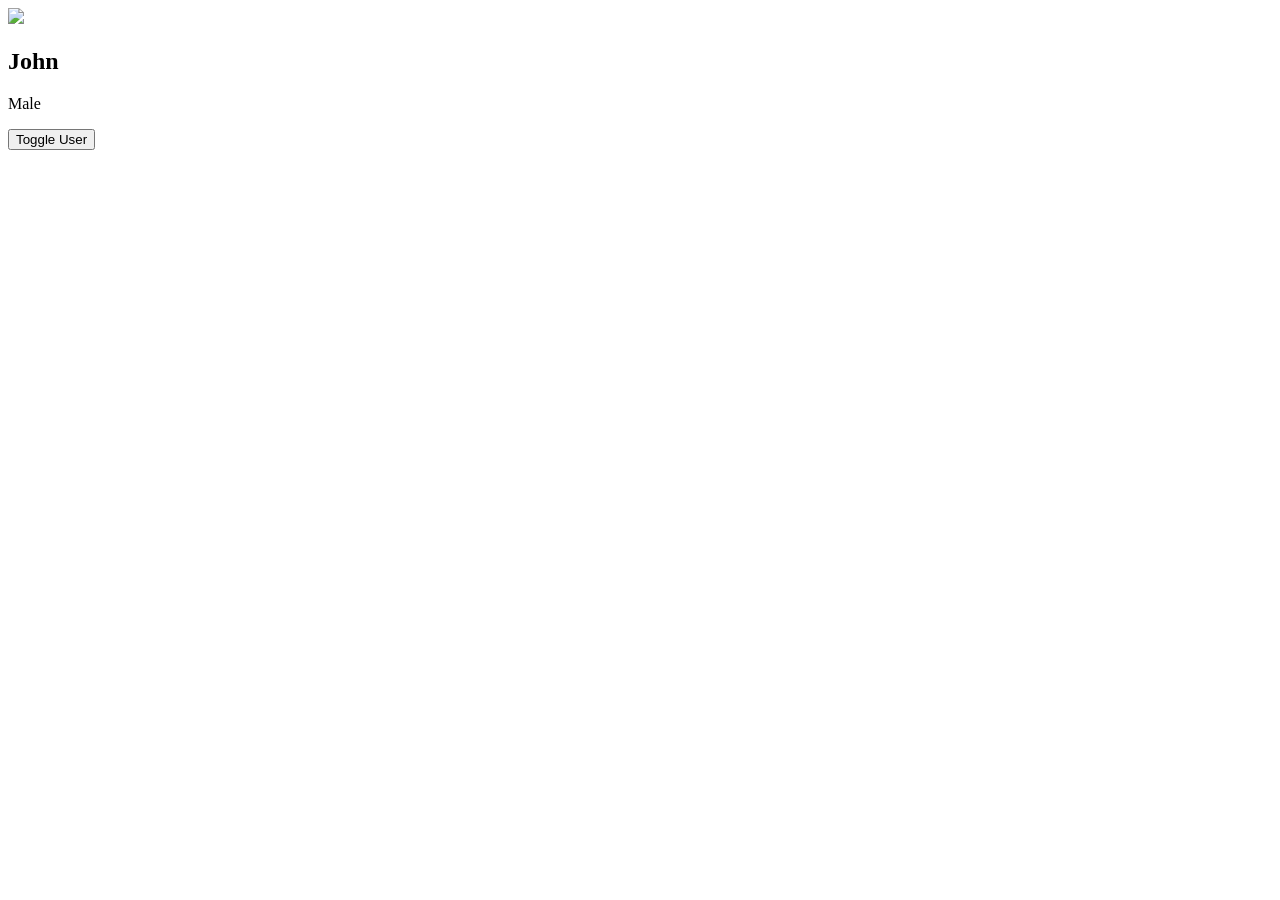
==== src/main/resources/static/index.html @ e57ddd71 "project done with the cards and toggle button" ====
<!DOCTYPE html>
<html>
<head>
    <title>User Card</title>
    <link rel="stylesheet" href="css/site.css">
</head>
<body>

    <div class="card">
        <img id="userImage" src="img/john.png" alr="User Image">
        <h2 id="userName">John</h2>
        <p id="userGender">Male</p>
        <button onclick="toggleCard()">Toggle User</button>
    </div>

    <script src="js/site.js"></script>
</body>
</html>
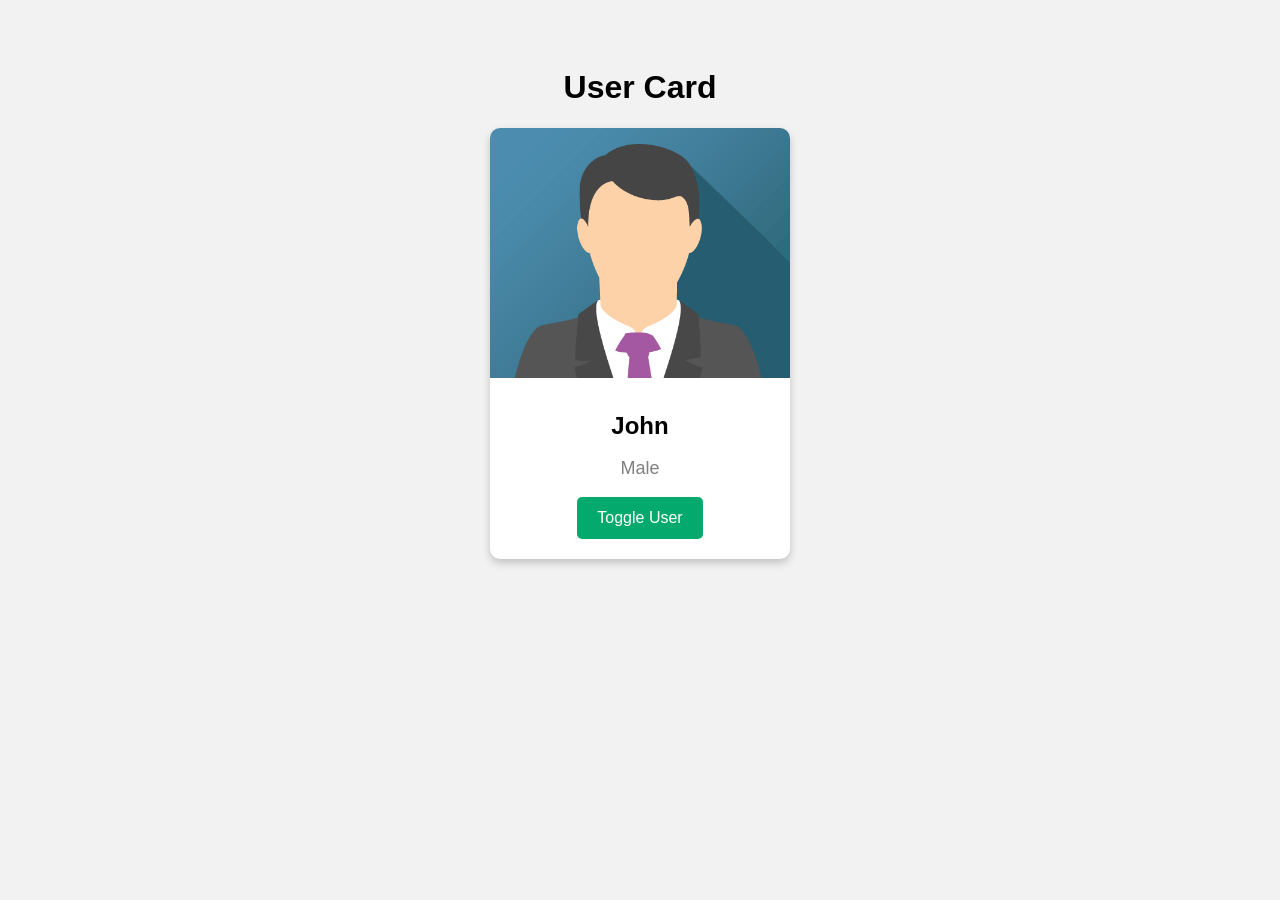
==== commit b4a58467: "Added user card with toggle button" ====
--- a/src/main/resources/static/index.html
+++ b/src/main/resources/static/index.html
@@ -1,18 +1,32 @@
 <!DOCTYPE html>
-<html>
+<html lang="en">
 <head>
+    <meta charset="UTF-8">
+    <meta name="viewport" content="width=device-width, initial-scale=1.0">
     <title>User Card</title>
+
     <link rel="stylesheet" href="css/site.css">
 </head>
 <body>
 
+    <h1>User Card</h1>
+
     <div class="card">
-        <img id="userImage" src="img/john.png" alr="User Image">
-        <h2 id="userName">John</h2>
-        <p id="userGender">Male</p>
-        <button onclick="toggleCard()">Toggle User</button>
+
+        <img id="userImage" src="img/john.png" alt="User Image">
+
+        <div class="container">
+            <h2 id="userName">John</h2>
+            <p id="userGender">Male</p>
+
+            <button onclick="toggleCard()">
+                Toggle User
+            </button>
+        </div>
+
     </div>
 
     <script src="js/site.js"></script>
+
 </body>
-</html>
+</html>
--- a/src/main/resources/static/css/site.css
+++ b/src/main/resources/static/css/site.css
@@ -0,0 +1,60 @@
+body {
+    font-family: Arial, sans-serif;
+    background-color: #f2f2f2;
+    text-align: center;
+    padding-top: 40px;
+}
+
+.card {
+    width: 300px;
+    margin: auto;
+    background-color: white;
+    border-radius: 10px;
+    overflow: hidden;
+
+    box-shadow: 0 4px 8px rgba(0,0,0,0.2);
+
+    transition: 0.3s;
+}
+
+.card:hover {
+    box-shadow: 0 8px 16px rgba(0,0,0,0.3);
+}
+
+.card img {
+    width: 100%;
+    height: 250px;
+    object-fit: cover;
+}
+
+.container {
+    padding: 20px;
+}
+
+.container h2 {
+    margin: 10px 0;
+}
+
+.container p {
+    color: gray;
+    font-size: 18px;
+}
+
+button {
+    background-color: #04AA6D;
+    color: white;
+
+    border: none;
+
+    padding: 12px 20px;
+
+    border-radius: 5px;
+
+    cursor: pointer;
+
+    font-size: 16px;
+}
+
+button:hover {
+    background-color: #038c5a;
+}
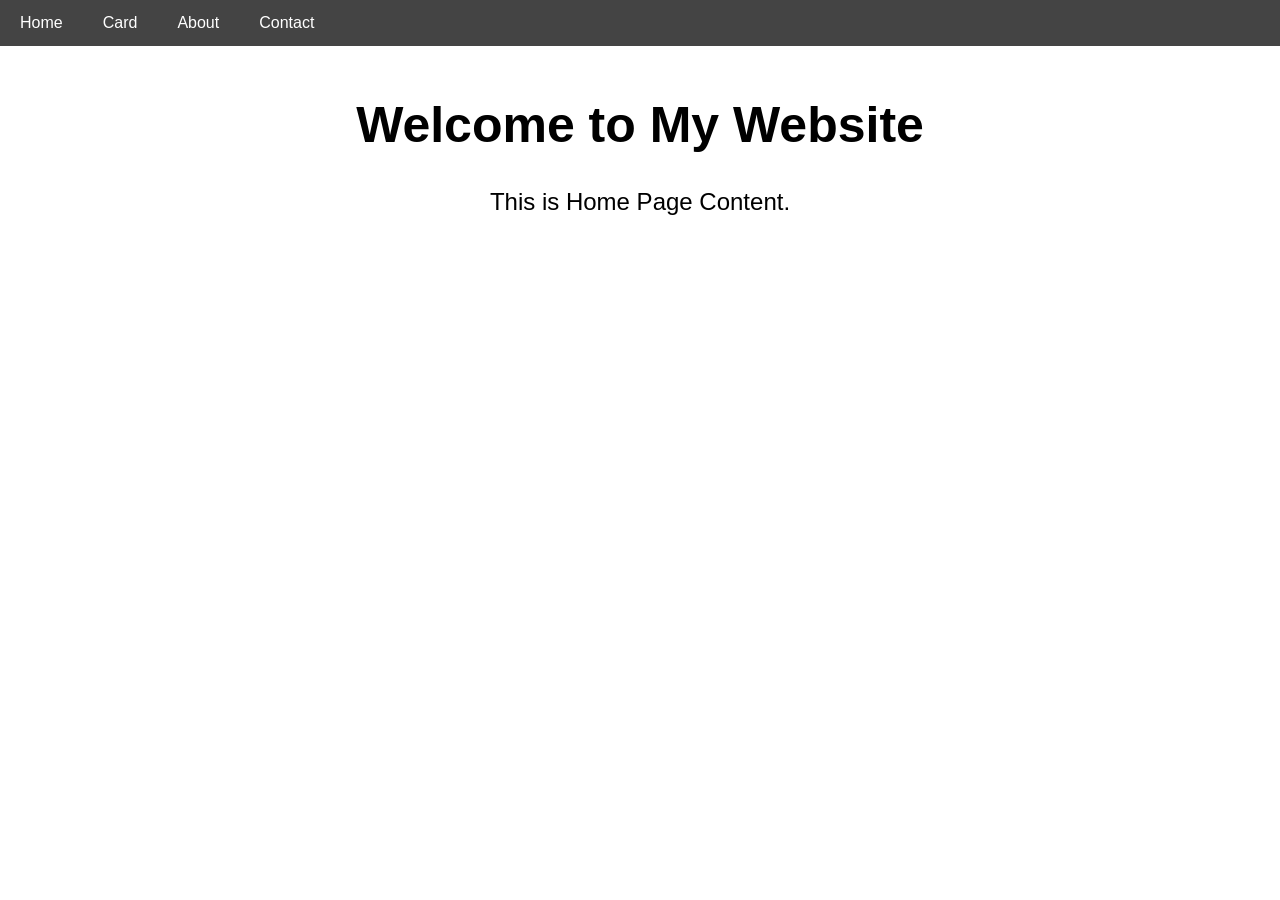
==== commit 6da2b038: "added navbar" ====
--- a/src/main/resources/static/index.html
+++ b/src/main/resources/static/index.html
@@ -1,32 +1,28 @@
 <!DOCTYPE html>
 <html lang="en">
+
 <head>
     <meta charset="UTF-8">
     <meta name="viewport" content="width=device-width, initial-scale=1.0">
-    <title>User Card</title>
+    <title>Navbar Example</title>
 
     <link rel="stylesheet" href="css/site.css">
 </head>
+
 <body>
 
-    <h1>User Card</h1>
-
-    <div class="card">
-
-        <img id="userImage" src="img/john.png" alt="User Image">
-
-        <div class="container">
-            <h2 id="userName">John</h2>
-            <p id="userGender">Male</p>
-
-            <button onclick="toggleCard()">
-                Toggle User
-            </button>
-        </div>
-
+    <div class="navbar">
+        <a href="#">Home</a>
+        <a href="card.html">Card</a>
+        <a href="#">About</a>
+        <a href="#">Contact</a>
     </div>
 
-    <script src="js/site.js"></script>
+    <div class="home-content">
+        <h1>Welcome to My Website</h1>
+        <p>This is Home Page Content.</p>
+    </div>
 
 </body>
+
 </html>
--- a/src/main/resources/static/css/site.css
+++ b/src/main/resources/static/css/site.css
@@ -1,60 +1,33 @@
 body {
+    margin: 0;
     font-family: Arial, sans-serif;
-    background-color: #f2f2f2;
-    text-align: center;
-    padding-top: 40px;
 }
 
-.card {
-    width: 300px;
-    margin: auto;
-    background-color: white;
-    border-radius: 10px;
+.navbar {
+    background-color: #444;
     overflow: hidden;
-
-    box-shadow: 0 4px 8px rgba(0,0,0,0.2);
-
-    transition: 0.3s;
 }
 
-.card:hover {
-    box-shadow: 0 8px 16px rgba(0,0,0,0.3);
+.navbar a {
+    float: left;
+    color: white;
+    text-decoration: none;
+    padding: 14px 20px;
 }
 
-.card img {
-    width: 100%;
-    height: 250px;
-    object-fit: cover;
+.navbar a:hover {
+    background-color: #666;
 }
 
-.container {
-    padding: 20px;
+.home-content {
+    text-align: center;
+    margin-top: 50px;
 }
 
-.container h2 {
-    margin: 10px 0;
+.home-content h1 {
+    font-size: 50px;
 }
 
-.container p {
-    color: gray;
-    font-size: 18px;
-}
-
-button {
-    background-color: #04AA6D;
-    color: white;
-
-    border: none;
-
-    padding: 12px 20px;
-
-    border-radius: 5px;
-
-    cursor: pointer;
-
-    font-size: 16px;
-}
-
-button:hover {
-    background-color: #038c5a;
+.home-content p {
+    font-size: 24px;
 }
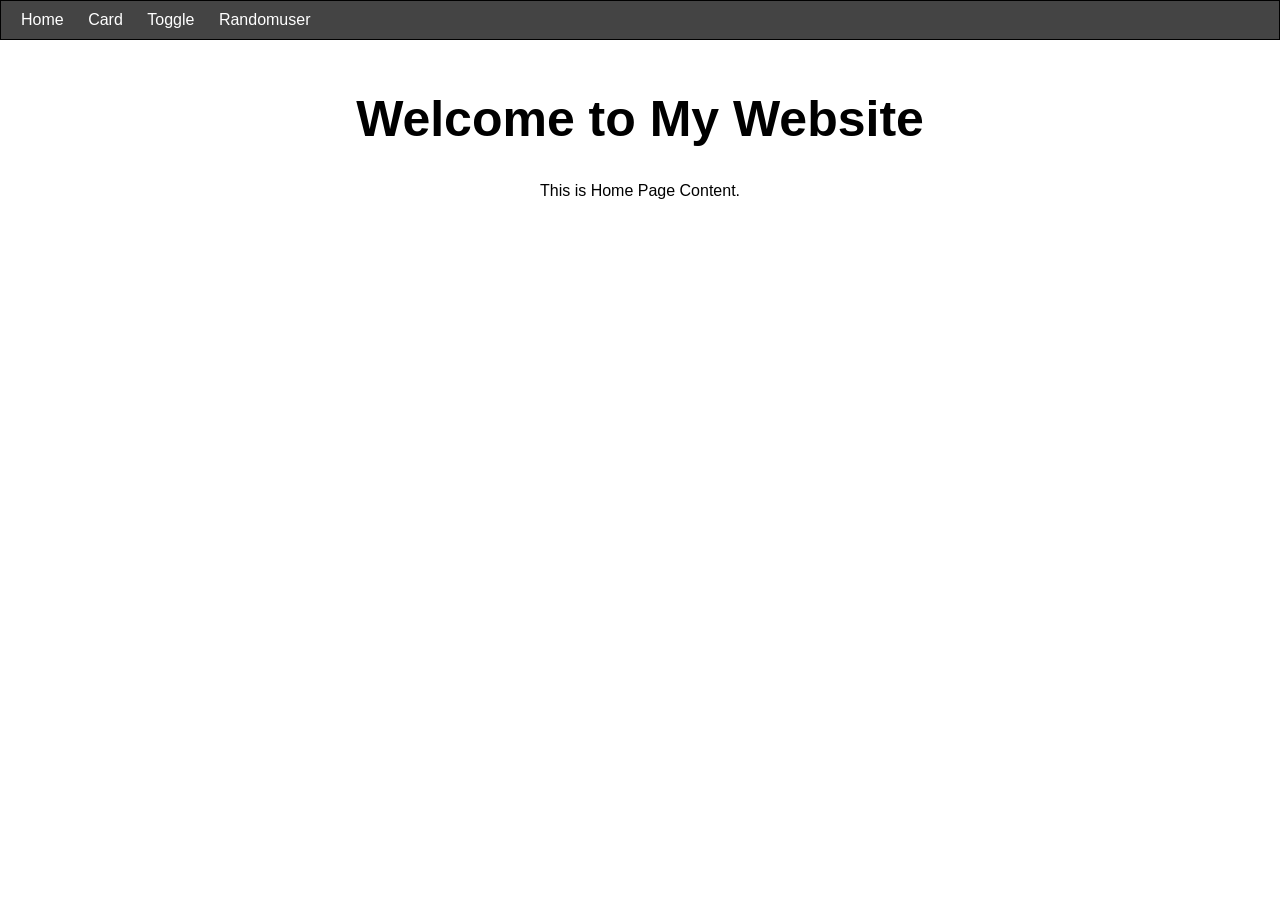
==== commit b147edd8: "added randomuser" ====
--- a/src/main/resources/static/index.html
+++ b/src/main/resources/static/index.html
@@ -4,7 +4,7 @@
 <head>
     <meta charset="UTF-8">
     <meta name="viewport" content="width=device-width, initial-scale=1.0">
-    <title>Navbar Example</title>
+    <title>Home</title>
 
     <link rel="stylesheet" href="css/site.css">
 </head>
@@ -12,10 +12,10 @@
 <body>
 
     <div class="navbar">
-        <a href="#">Home</a>
+        <a href="index.html">Home</a>
         <a href="card.html">Card</a>
-        <a href="#">About</a>
-        <a href="#">Contact</a>
+        <a href="toggle.html">Toggle</a>
+        <a href="Randomuser.html">Randomuser</a>
     </div>
 
     <div class="home-content">
--- a/src/main/resources/static/css/site.css
+++ b/src/main/resources/static/css/site.css
@@ -3,21 +3,25 @@
     font-family: Arial, sans-serif;
 }
 
+/* NAVBAR */
+
 .navbar {
+    border: 1px solid #000;
     background-color: #444;
-    overflow: hidden;
+    padding: 10px;
 }
 
 .navbar a {
-    float: left;
     color: white;
     text-decoration: none;
-    padding: 14px 20px;
+    padding: 10px;
 }
 
 .navbar a:hover {
     background-color: #666;
 }
+
+/* HOME PAGE */
 
 .home-content {
     text-align: center;
@@ -26,8 +30,4 @@
 
 .home-content h1 {
     font-size: 50px;
-}
-
-.home-content p {
-    font-size: 24px;
 }
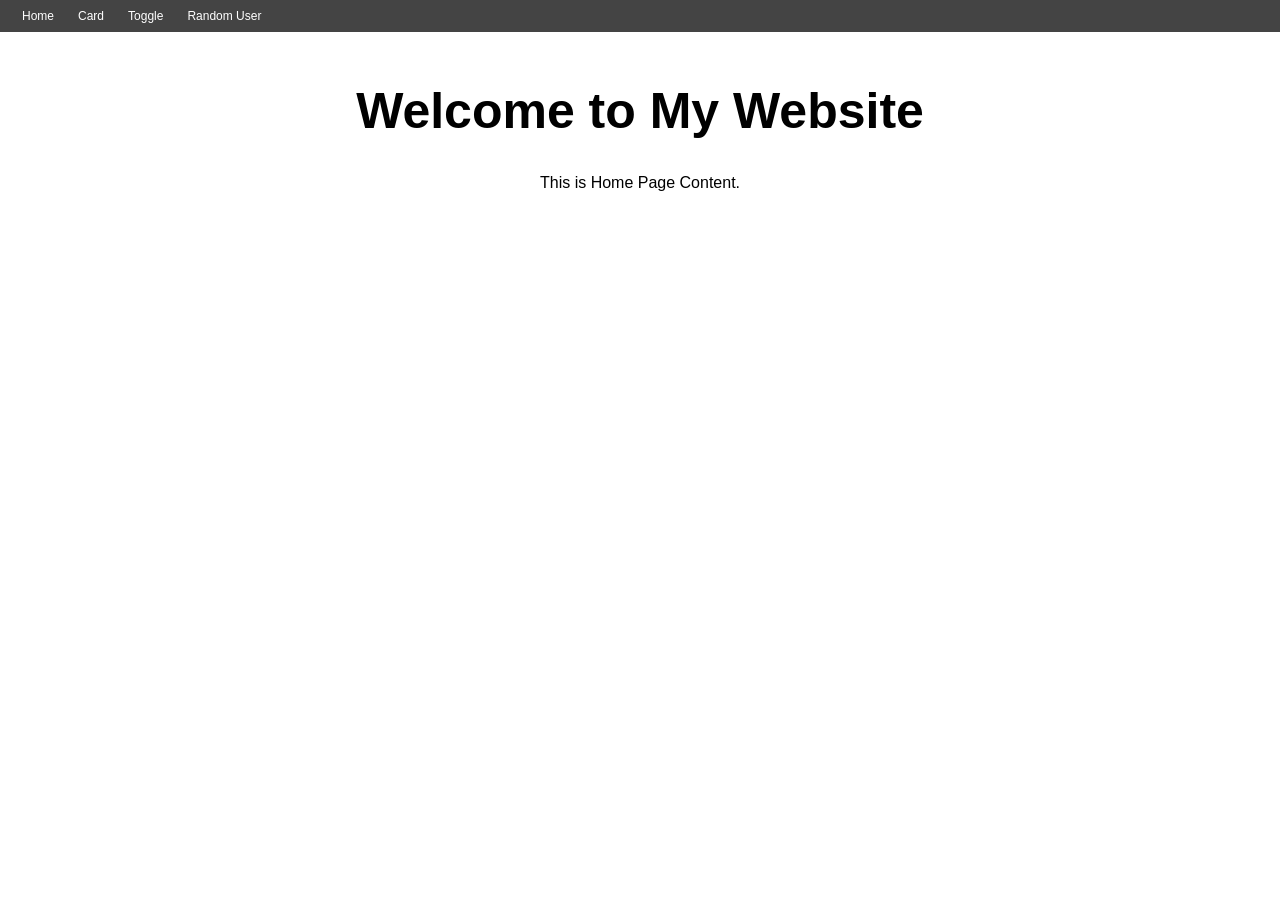
==== commit 0dd5c8b2: "updated the navbar and  the randomuser tab" ====
--- a/src/main/resources/static/index.html
+++ b/src/main/resources/static/index.html
@@ -1,21 +1,18 @@
 <!DOCTYPE html>
 <html lang="en">
-
 <head>
     <meta charset="UTF-8">
     <meta name="viewport" content="width=device-width, initial-scale=1.0">
     <title>Home</title>
-
     <link rel="stylesheet" href="css/site.css">
 </head>
-
 <body>
 
     <div class="navbar">
         <a href="index.html">Home</a>
         <a href="card.html">Card</a>
         <a href="toggle.html">Toggle</a>
-        <a href="Randomuser.html">Randomuser</a>
+        <a href="randomuser.html">Random User</a>
     </div>
 
     <div class="home-content">
@@ -24,5 +21,4 @@
     </div>
 
 </body>
-
 </html>
--- a/src/main/resources/static/css/site.css
+++ b/src/main/resources/static/css/site.css
@@ -3,18 +3,22 @@
     font-family: Arial, sans-serif;
 }
 
-/* NAVBAR */
+/* THIN NAVBAR */
 
 .navbar {
-    border: 1px solid #000;
     background-color: #444;
-    padding: 10px;
+    height: 32px;
+    display: flex;
+    align-items: center;
+    padding-left: 10px;
 }
 
 .navbar a {
     color: white;
     text-decoration: none;
-    padding: 10px;
+    padding: 9px 12px;
+    font-size: 12px;
+    font-family: Arial, sans-serif;
 }
 
 .navbar a:hover {
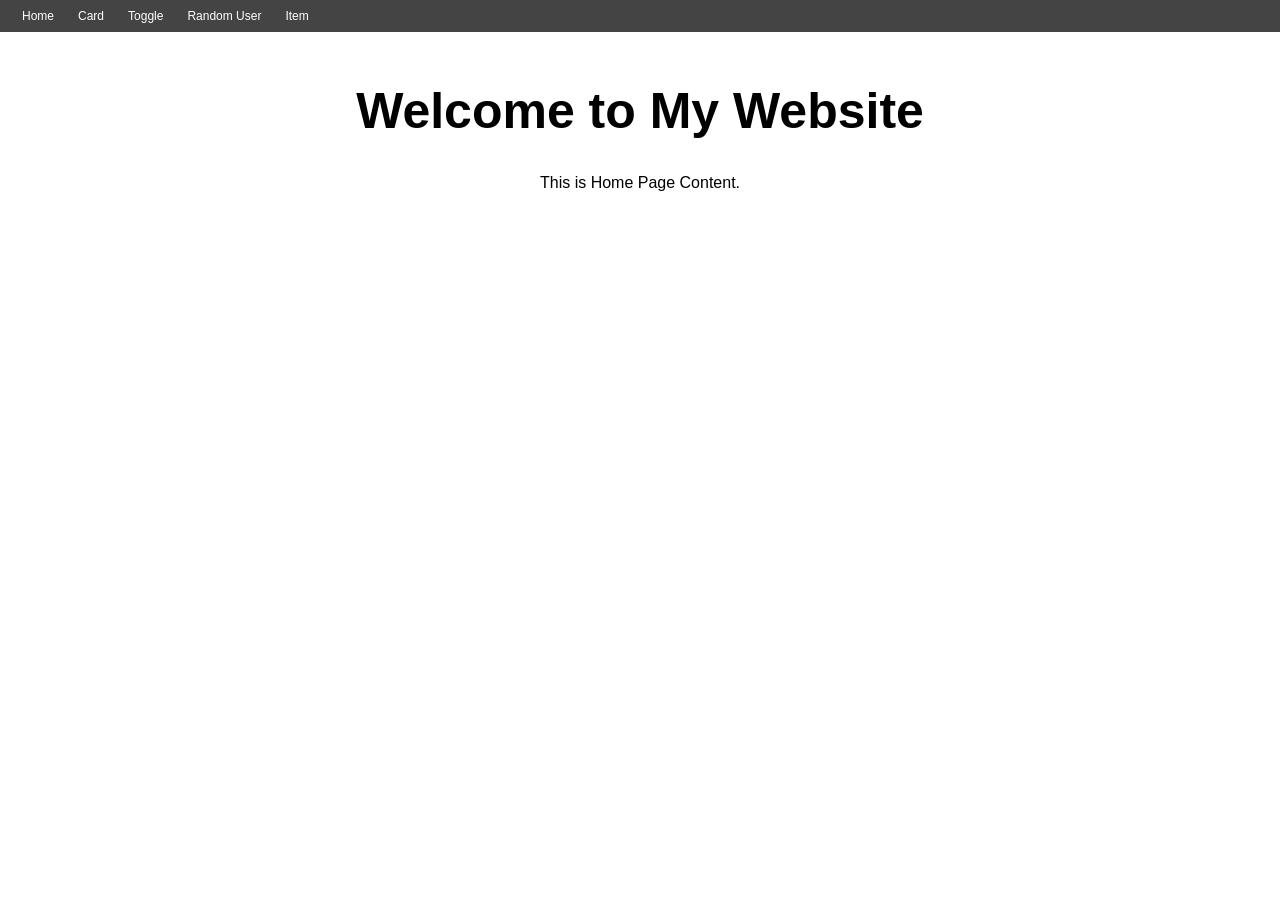
==== commit 8d19c4bf: "added gitpulse" ====
--- a/src/main/resources/static/index.html
+++ b/src/main/resources/static/index.html
@@ -13,6 +13,7 @@
         <a href="card.html">Card</a>
         <a href="toggle.html">Toggle</a>
         <a href="randomuser.html">Random User</a>
+        <a href="/gitpulse.html">Item</a>
     </div>
 
     <div class="home-content">
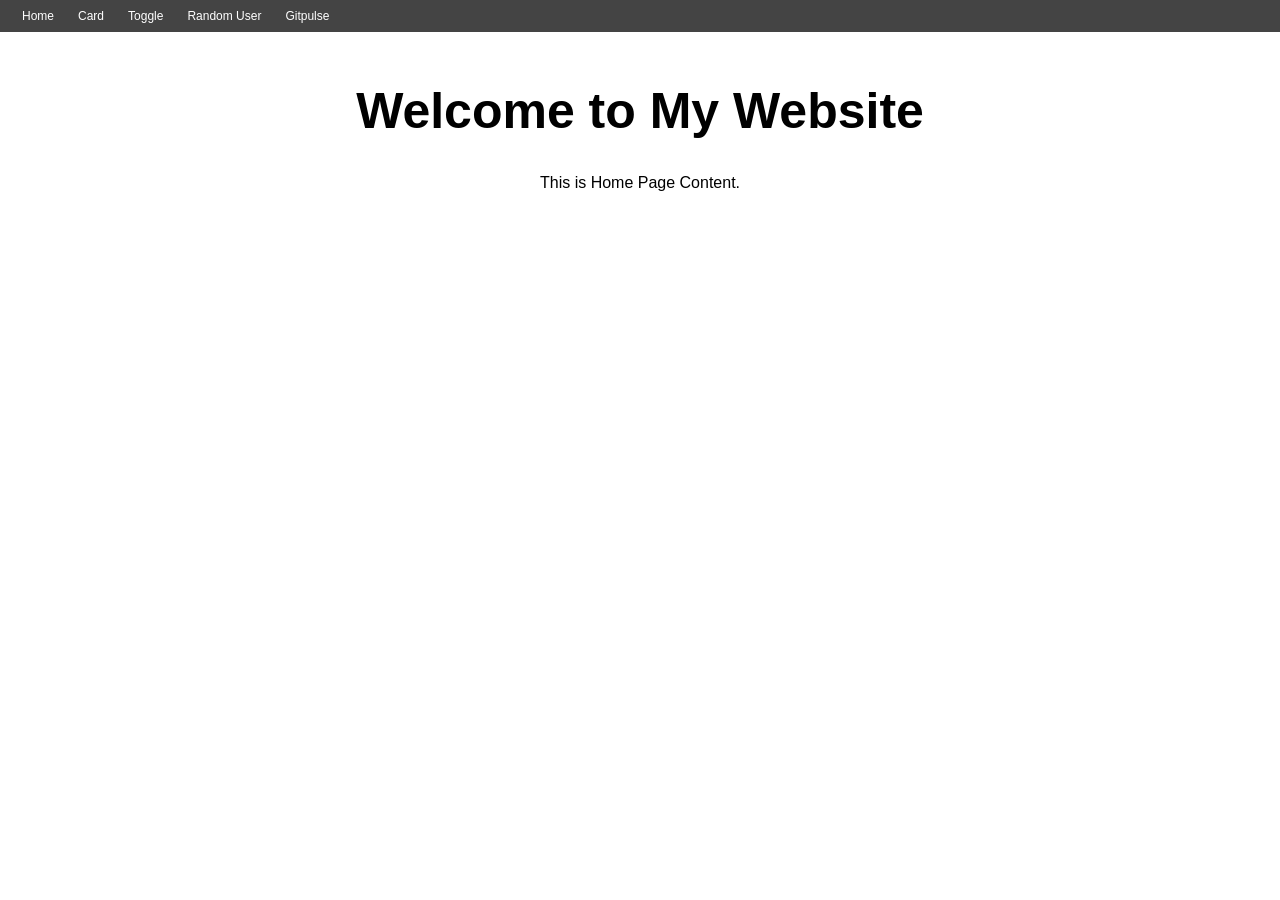
==== commit a5ef4760: "Update navbar GitPulse link" ====
--- a/src/main/resources/static/index.html
+++ b/src/main/resources/static/index.html
@@ -13,7 +13,7 @@
         <a href="card.html">Card</a>
         <a href="toggle.html">Toggle</a>
         <a href="randomuser.html">Random User</a>
-        <a href="/gitpulse.html">Item</a>
+        <a href="gitpulse.html">Gitpulse</a>
     </div>
 
     <div class="home-content">
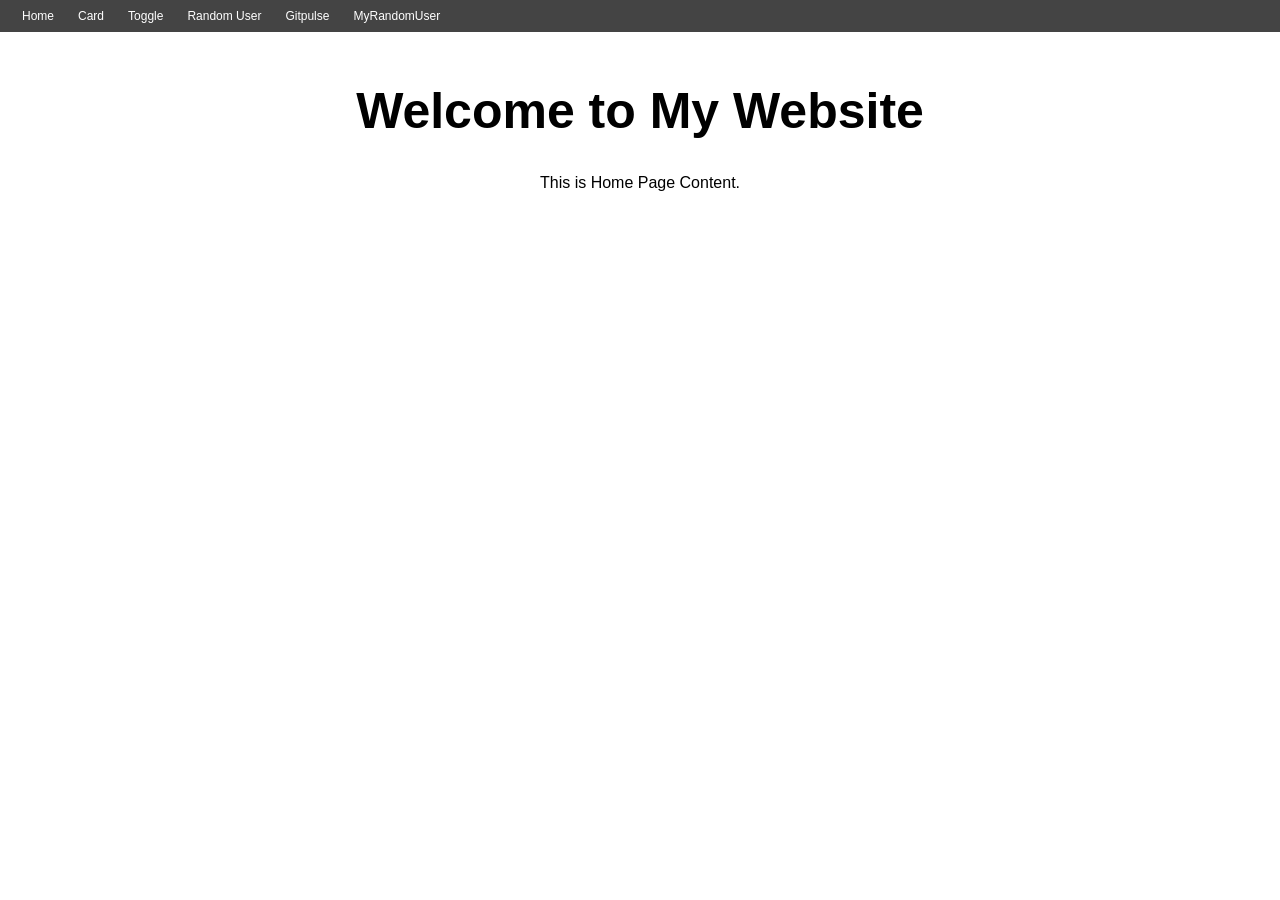
==== commit 56da5e9f: "added my apis" ====
--- a/src/main/resources/static/index.html
+++ b/src/main/resources/static/index.html
@@ -14,6 +14,7 @@
         <a href="toggle.html">Toggle</a>
         <a href="randomuser.html">Random User</a>
         <a href="gitpulse.html">Gitpulse</a>
+        <a href="myrandomuser.html">MyRandomUser</a>
     </div>
 
     <div class="home-content">
